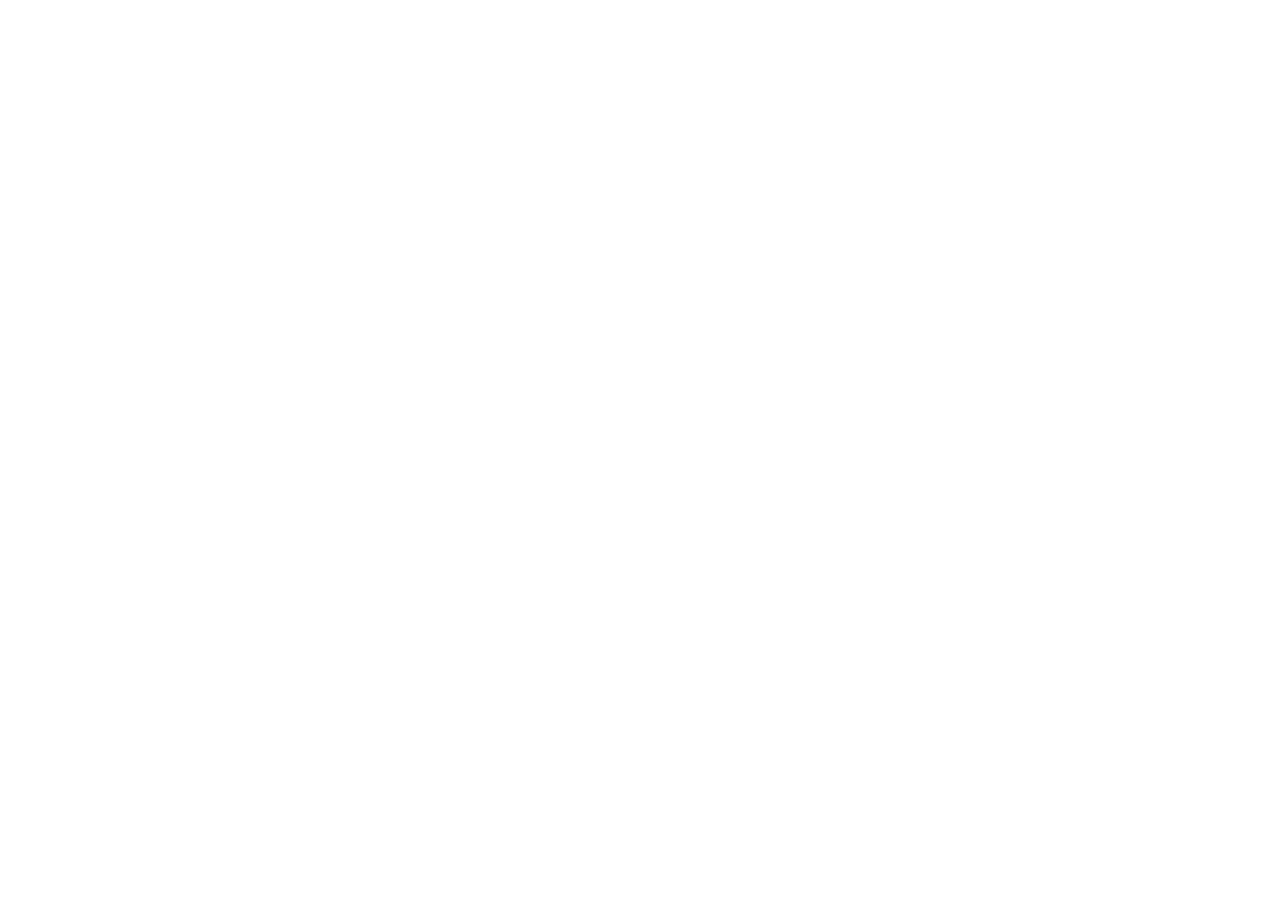
==== about.html @ 7f33f6ca "begginnings" ====
<!DOCTYPE html>
<html lang="en">
<head>
    <meta charset="UTF-8">
    <meta name="viewport" content="width=device-width, initial-scale=1.0">
    <title>Alex Brown's Portfolio - About</title>
    <link rel="stylesheet" href="./css/style.css">
</head>
<body>
    
</body>
</html>
---- css/style.css ----
nav{
    background-color: orange;
    margin: 0px;
    padding: 50px;
}
nav a{
    align-items: right;
}
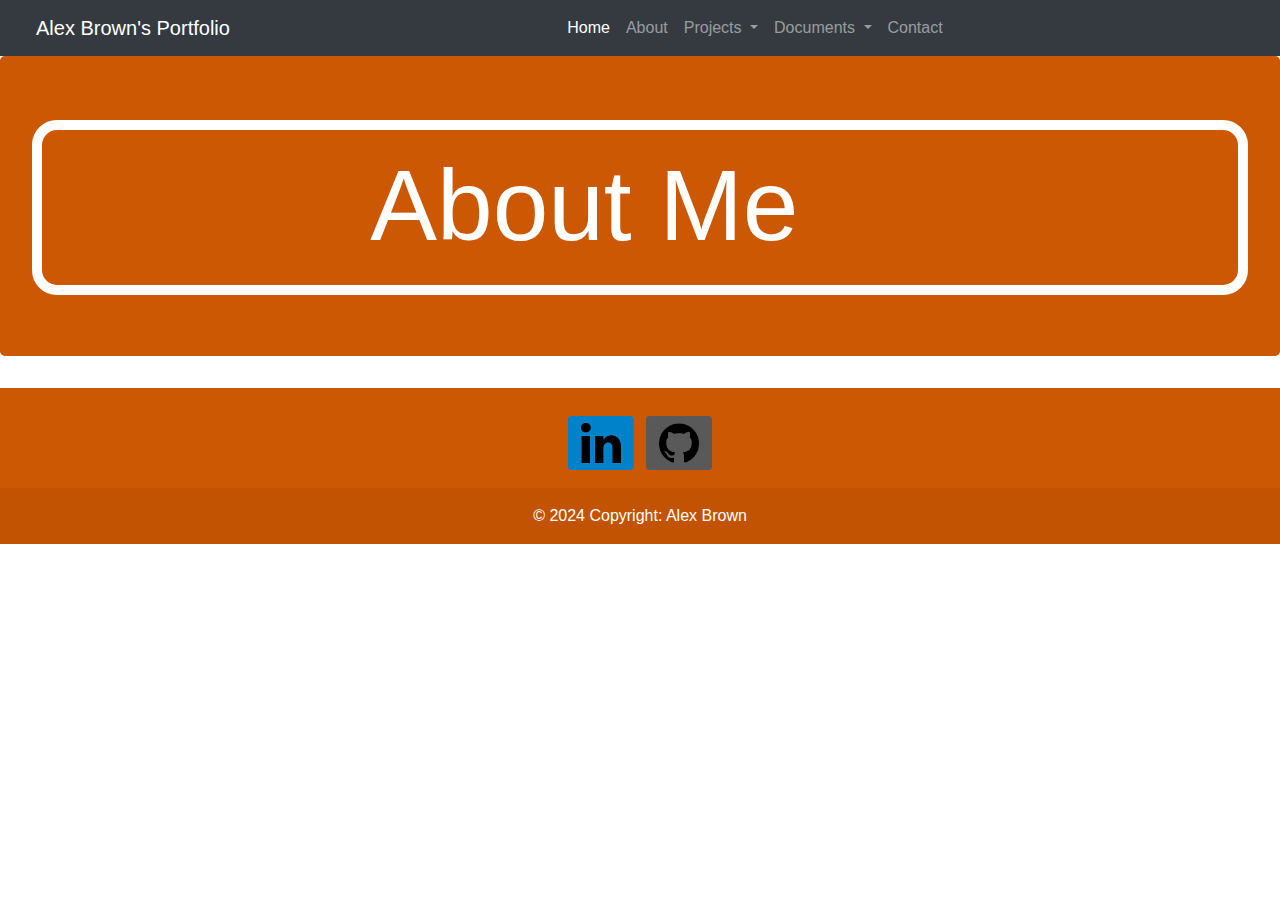
==== commit 2483e6cd: "Lots" ====
--- a/about.html
+++ b/about.html
@@ -3,10 +3,86 @@
 <head>
     <meta charset="UTF-8">
     <meta name="viewport" content="width=device-width, initial-scale=1.0">
+    <link rel="stylesheet" href="https://cdn.jsdelivr.net/npm/bootstrap@4.0.0/dist/css/bootstrap.min.css" integrity="sha384-Gn5384xqQ1aoWXA+058RXPxPg6fy4IWvTNh0E263XmFcJlSAwiGgFAW/dAiS6JXm" crossorigin="anonymous">
+    <script src="https://code.jquery.com/jquery-3.2.1.slim.min.js" integrity="sha384-KJ3o2DKtIkvYIK3UENzmM7KCkRr/rE9/Qpg6aAZGJwFDMVNA/GpGFF93hXpG5KkN" crossorigin="anonymous"></script>
+<script src="https://cdn.jsdelivr.net/npm/popper.js@1.12.9/dist/umd/popper.min.js" integrity="sha384-ApNbgh9B+Y1QKtv3Rn7W3mgPxhU9K/ScQsAP7hUibX39j7fakFPskvXusvfa0b4Q" crossorigin="anonymous"></script>
+<script src="https://cdn.jsdelivr.net/npm/bootstrap@4.0.0/dist/js/bootstrap.min.js" integrity="sha384-JZR6Spejh4U02d8jOt6vLEHfe/JQGiRRSQQxSfFWpi1MquVdAyjUar5+76PVCmYl" crossorigin="anonymous"></script>
     <title>Alex Brown's Portfolio - About</title>
     <link rel="stylesheet" href="./css/style.css">
 </head>
 <body>
-    
+  <nav class="navbar navbar-expand-lg navbar-dark bg-dark">
+    <a class="navbar-brand" href="#" style="padding-left: 20px;">Alex Brown's Portfolio</a>
+    <button class="navbar-toggler" type="button" data-toggle="collapse" data-target="#navbarSupportedContent" aria-controls="navbarSupportedContent" aria-expanded="false" aria-label="Toggle navigation">
+      <span class="navbar-toggler-icon"></span>
+    </button>
+  
+    <div class="collapse navbar-collapse" id="navbarSupportedContent">
+      <ul class="navbar-nav mr-auto">
+        <li class="nav-item active">
+          <a class="nav-link" href="index.html">Home </a>
+        </li>
+        <li class="nav-item">
+          <a class="nav-link" href="about.html">About <span class="sr-only">(current)</span></a>
+        </li>
+        <li class="nav-item dropdown">
+          <a class="nav-link dropdown-toggle" href="#" id="navbarDropdown" role="button" data-toggle="dropdown" aria-haspopup="true" aria-expanded="false">
+            Projects
+          </a>
+          <div class="dropdown-menu" aria-labelledby="navbarDropdown">
+            <a class="dropdown-item" href="petrolpal.html">COM S 309 Application - Petrol Pal</a>
+            <a class="dropdown-item" href="coms319.html">COM S 319 MidTerm Project - Colector's Cove</a>
+            <a class="dropdown-item" href="tricorder.html">Working Star Trek Tricorder</a>
+            <div class="dropdown-divider"></div>
+            <a class="dropdown-item" href="flutr.html">Senior Design Project - Flutr</a>
+          </div>
+        </li>
+        <li class="nav-item dropdown">
+          <a class="nav-link dropdown-toggle" href="#" id="navbarDropdown" role="button" data-toggle="dropdown" aria-haspopup="true" aria-expanded="false">
+            Documents
+          </a>
+          <div class="dropdown-menu" aria-labelledby="navbarDropdown">
+            <a class="dropdown-item" href="ger.html">General Education Reflection</a>
+            <a class="dropdown-item" href="cr.html">Cumulative Reflection</a>
+            <a class="dropdown-item" href="ethics.html">CprE 394 Ethics Paper</a>
+            <div class="dropdown-divider"></div>
+            <a class="dropdown-item" href="resume.html">Resume</a>
+          </div>
+        </li>
+        <li class="nav-item">
+          <a class="nav-link" href="contact.html">Contact </a>
+        </li>
+      </ul>
+    </div>
+  </nav>
+  <div class="jumbotron smaller">
+    <div class="contact-head-container smaller-head-container">
+      <div class="contact-head" style="color: white;margin: 0px;"><h1>About Me</h1></div>
+    </div>
+  </div>
+  <div></div>
+  <footer class="bg-body-tertiary text-center">
+    <div class="container p-4 pb-0">
+      <section class="mb-4">
+        <a
+          data-mdb-ripple-init
+          class="btn text-white btn-floating m-1"
+          style="background-color: #0082ca;"
+          href="https://www.linkedin.com/in/alex-brown-989391231/"
+          role="button"
+          ><img src="./images/linkedin.png" alt="linkedin logo" style="height: 40px;width: 40px;"></a>
+        <a
+          data-mdb-ripple-init
+          class="btn text-white btn-floating m-1"
+          style="background-color: #5a5959;"
+          href="https://github.com/alexthebrown"
+          role="button"
+          ><img src="./images/github.png" alt="github logo" style="height: 40px;width: 40px;"></a>
+      </section>
+    </div>
+    <div class="text-center p-3" style="background-color: rgba(0, 0, 0, 0.05); color: white;">
+      © 2024 Copyright: Alex Brown
+    </div>
+  </footer>
 </body>
 </html>--- a/css/style.css
+++ b/css/style.css
@@ -1,3 +1,11 @@
+@font-face {
+    font-family: myFirstFont;
+    src: url(./TOS_Title.ttf);
+    font-style: italic;
+  }
+#starTrek{
+    font-family: StarTrek;
+}
 nav{
     background-color: orange;
     margin: 0px;
@@ -6,3 +14,112 @@
 nav a{
     align-items: right;
 }
+
+.navbar-nav{
+    align-content: right;
+}
+.mr-auto{
+    align-items: right;
+    align-content: right !important;
+    /* margin-right: 0px !important; */
+    margin-left: auto !important;
+}
+.contact-head h1{
+    font-size: 100px;
+    align-self: center;
+}
+.contact-head-container{
+    border: 10px solid #ffffff;
+    border-radius: 25px;
+    padding: 20px;
+    height: 400px;
+    margin-top: 0px;
+    padding-top: 125px;
+    padding-left: 27%;
+    align-items: center;
+    align-content: center;
+}
+.float-container{
+    border: 10px solid #ffffff;
+    border-radius: 25px;
+    padding: 20px;
+    height: 400px;
+    margin-top: 0px;
+    padding-top: 0px;
+  }
+  .float-child{
+    width: 50%;
+    float: left;
+    padding: 20px;
+    display: block;
+    text-align: right;
+    margin-top: 0px;
+    padding-top: 0px;
+  }
+  .float-child h1{
+    /* font-size: 100px; */
+    font-size: 100px;
+    color: white;
+  }
+  .float-child2{
+    width: 50%;
+    float: right;
+    padding: 20px;
+    /* background-color: rgb(92, 164, 228);
+    border-radius: 25px; */
+    word-wrap: break-word;
+    display: block;
+    padding-top: 6px;
+  }
+  .jumbotron{
+    background-color: #cc5803;
+  }
+  .smaller{
+    height: 300px;
+  }
+  .smaller-head-container{
+    height:100px;
+    padding-top: 15px;
+    padding-bottom:140px;
+  }
+  .card{
+    border-radius: 15px;
+  }
+  .project-list{
+    margin: 32px;
+  }
+  .document-list{
+    margin: 32px;
+  }
+  .divider{
+    background-color: gray;
+    height: 5px;
+    width: 90%;
+    align-self: center;
+    margin-left: 5%;
+    border-radius: 15px;
+  }
+  .seniorDesign{
+    border-color: goldenrod;
+  }
+  .form-row {
+    margin-bottom: 10px;
+}
+
+.form-input {
+    display: block;
+}
+
+.form-error {
+    color: red;
+}
+.card-img-top{
+    border-radius: 15px;
+}
+.bg-body-tertiary{
+    background-color: #332D2D;
+    background-color: #cc5803;
+}
+.container{
+    height: 100px;
+}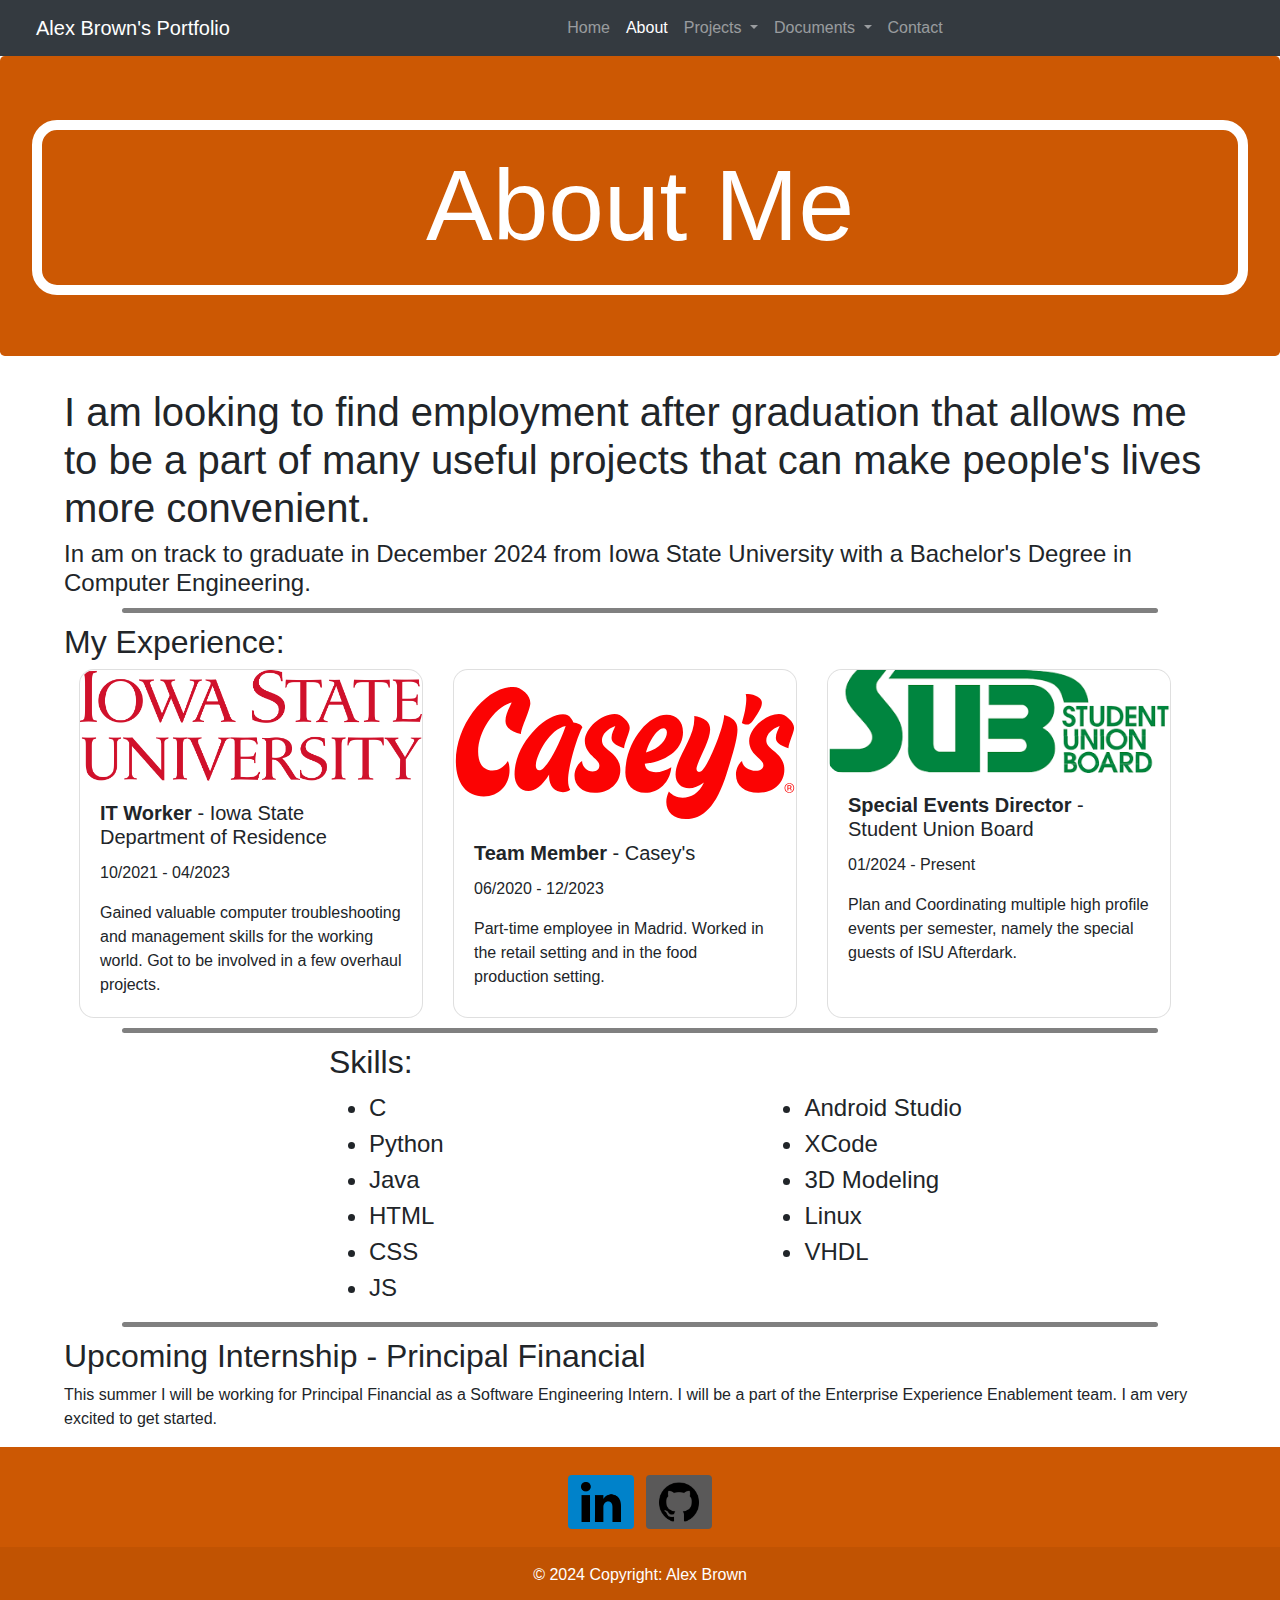
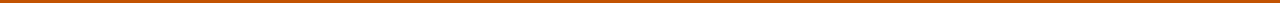
==== commit 1cb619ca: "Finishing Touches" ====
--- a/about.html
+++ b/about.html
@@ -19,10 +19,10 @@
   
     <div class="collapse navbar-collapse" id="navbarSupportedContent">
       <ul class="navbar-nav mr-auto">
-        <li class="nav-item active">
+        <li class="nav-item ">
           <a class="nav-link" href="index.html">Home </a>
         </li>
-        <li class="nav-item">
+        <li class="nav-item active">
           <a class="nav-link" href="about.html">About <span class="sr-only">(current)</span></a>
         </li>
         <li class="nav-item dropdown">
@@ -60,7 +60,68 @@
       <div class="contact-head" style="color: white;margin: 0px;"><h1>About Me</h1></div>
     </div>
   </div>
-  <div></div>
+  
+  <div class="content">
+    <div id="objective"><h1>I am looking to find employment after graduation that allows me to be a part of many useful projects that can make people's lives more convenient.</h1></div>
+      <h4>In am on track to graduate in December 2024 from Iowa State University with a Bachelor's Degree in Computer Engineering.</h4>
+  
+    <div class="divider-outer more-space"><div class="divider"></div></div>
+  
+    <div id="experience">
+      <h2>My Experience:</h2>
+      <div id="col" class="row row-cols-1 row-cols-sm-2 row-cols-md-3 row-cols-lg-4 g-3 card-deck d-flex align-items-stretch col-sm">
+        <div class="card" style="width: 18rem;">
+          <img class="card-img-top" src="./images/isu.png" alt="Document Thumbnail">
+          <div class="card-body">
+            <h5 class="card-title"><span class="bolden">IT Worker</span> - Iowa State Department of Residence</h5>
+            <p class="card-text">10/2021 - 04/2023</p>
+            <p class="card-text">Gained valuable computer troubleshooting and management skills for the working world. Got to be involved in a few
+              overhaul projects.</p>
+          </div>
+        </div>
+        <div class="card" style="width: 18rem;">
+          <img class="card-img-top logos" src="./images/caseys.svg" alt="Document Thumbnail">
+          <div class="card-body">
+            <h5 class="card-title"><span class="bolden">Team Member</span> - Casey's</h5>
+            <p class="card-text">06/2020 - 12/2023</p>
+            <p class="card-text">Part-time employee in Madrid. Worked in the retail setting and in the food production setting.</p>
+          </div>
+        </div>
+        <div class="card" style="width: 18rem;">
+          <img class="card-img-top" src="./images/sub.png" alt="Document Thumbnail">
+          <div class="card-body">
+            <h5 class="card-title"><span class="bolden">Special Events Director</span> - Student Union Board</h5>
+            <p class="card-text">01/2024 - Present</p>
+            <p class="card-text">Plan and Coordinating multiple high profile events per semester, namely the special guests of ISU Afterdark.</p>
+          </div>
+        </div>
+      </div>
+    </div>
+    <div class="divider-outer more-space"><div class="divider"></div></div>
+    <div id="skills">
+      <div class="inner-div"><h2>Skills:</h2>
+      <ul class="skill-list">
+        <li>C</li>
+        <li>Python</li>
+        <li>Java</li>
+        <li>HTML</li>
+        <li>CSS</li>
+        <li>JS</li>
+        <li>Android Studio</li>
+        <li>XCode</li>
+        <li>3D Modeling</li>
+        <li>Linux</li>
+        <li>VHDL</li>
+      </ul></div>
+      
+    </div>
+    <div class="divider-outer more-space"><div class="divider"></div></div>
+
+    <div id="principal">
+      <h2>Upcoming Internship - Principal Financial</h2>
+      <p>This summer I will be working for Principal Financial as a Software Engineering Intern. I will be a part of the Enterprise Experience Enablement team. I am very excited to get started.</p>
+    </div>
+  </div>
   <footer class="bg-body-tertiary text-center">
     <div class="container p-4 pb-0">
       <section class="mb-4">
--- a/css/style.css
+++ b/css/style.css
@@ -1,10 +1,15 @@
 @font-face {
-    font-family: myFirstFont;
-    src: url(./TOS_Title.ttf);
+    font-family: 'Trek';
+    src: url(/css/TOS_Title.ttf);
     font-style: italic;
   }
 #starTrek{
-    font-family: StarTrek;
+    font-family: 'Trek', sans-serif;
+    color: yellow;
+    font-style: italic;
+}
+#trekkie{
+    background-image: url(/images/stars.jpeg) !important;
 }
 nav{
     background-color: orange;
@@ -35,9 +40,12 @@
     height: 400px;
     margin-top: 0px;
     padding-top: 125px;
-    padding-left: 27%;
+    /* padding-left: 27%; */
     align-items: center;
     align-content: center;
+}
+.smallify h1{
+    font-size: 79px;
 }
 .float-container{
     border: 10px solid #ffffff;
@@ -81,6 +89,7 @@
     height:100px;
     padding-top: 15px;
     padding-bottom:140px;
+    text-align: center;
   }
   .card{
     border-radius: 15px;
@@ -122,4 +131,58 @@
 }
 .container{
     height: 100px;
+}
+.trek{
+    padding-left: 80px;
+    display: flexbox;
+    align-items: center;
+    text-align: center;
+}
+.contactForm{
+    text-align: center;
+}
+.formlabel{
+    font-size: 25px;
+}
+.content{
+    margin-left: 5%;
+    margin-right:5%;
+}
+.links{
+    text-align: center;
+    margin-bottom: 15px;
+}
+.half-cut{
+    width: 50%;
+    float: left;
+}
+.half-cut-match{
+    /* width: 50%;
+    float: right; */
+    text-align: center;
+}
+.bolden{
+  font-weight: bolder;
+}
+.logos{
+  padding-top: 15px;
+}
+.more-space{
+  margin-top: 10px;
+  margin-bottom: 10px;
+}
+.skills{
+  width: 100%;
+  text-align: center;
+}
+.skill-list{
+  font-size: x-large;
+  columns: 2;
+  -webkit-columns: 2;
+  -moz-columns: 2;
+
+}
+.inner-div{
+  align-self: center;
+  margin-left: 23%;
 }